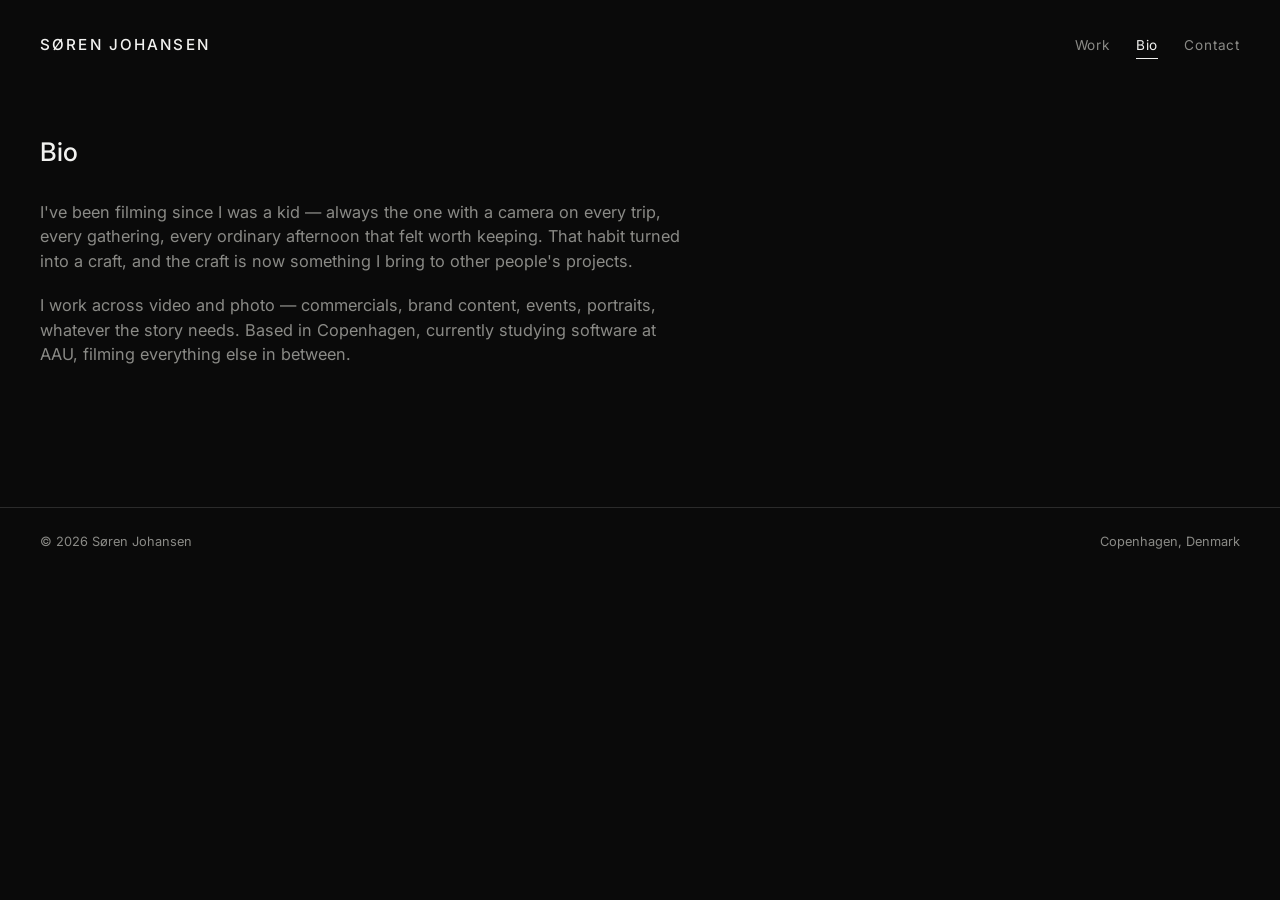
==== bio.html @ b9fcd424 "prev" ====
<!DOCTYPE html>
<html lang="en">
<head>
<meta charset="UTF-8">
<meta name="viewport" content="width=device-width, initial-scale=1">
<title>Bio — SØREN JOHANSEN</title>
<link rel="preconnect" href="https://fonts.googleapis.com">
<link rel="preconnect" href="https://fonts.gstatic.com" crossorigin>
<link href="https://fonts.googleapis.com/css2?family=Inter:wght@400;500;600&display=swap" rel="stylesheet">
<link rel="stylesheet" href="style.css">
</head>
<body>

<header class="site-header">
  <div class="wrap">
    <a href="index.html" class="site-title">SØREN JOHANSEN</a>
    <nav class="site-nav">
      <a href="index.html">Work</a>
      <a href="bio.html" class="active">Bio</a>
      <a href="contact.html">Contact</a>
    </nav>
  </div>
</header>

<main class="wrap">
  <div class="page-content">
    <h1>Bio</h1>
    <p>
      I've been filming since I was a kid — always the one with a camera on every
      trip, every gathering, every ordinary afternoon that felt worth keeping.
      That habit turned into a craft, and the craft is now something I bring to
      other people's projects.
    </p>
    <p>
      I work across video and photo — commercials, brand content, events,
      portraits, whatever the story needs. Based in Copenhagen, currently
      studying software at AAU, filming everything else in between.
    </p>
  </div>
</main>

<footer>
  <div class="wrap">
    <span>© <span id="year"></span> Søren Johansen</span>
    <span>Copenhagen, Denmark</span>
  </div>
</footer>

<script src="script.js"></script>
<script>document.getElementById("year").textContent = new Date().getFullYear();</script>
</body>
</html>
---- style.css ----
/* ============================================
   Søren Johansen — Portfolio
   Minimal, image-first design
   ============================================ */

:root {
  --bg: #0a0a0a;
  --text: #f2f2f0;
  --text-muted: #8a8a86;
  --line: rgba(242, 242, 240, 0.14);
  --font: 'Inter', -apple-system, BlinkMacSystemFont, sans-serif;
}

* { box-sizing: border-box; }

body {
  margin: 0;
  background: var(--bg);
  color: var(--text);
  font-family: var(--font);
  line-height: 1.5;
  -webkit-font-smoothing: antialiased;
}

img { max-width: 100%; display: block; }
a { color: inherit; text-decoration: none; }

.wrap {
  max-width: 1280px;
  margin: 0 auto;
  padding: 0 40px;
}

/* ---------- Header ---------- */

header.site-header {
  padding: 34px 0;
}

.site-header .wrap {
  display: flex;
  align-items: baseline;
  justify-content: space-between;
  flex-wrap: wrap;
  gap: 14px;
}

.site-title {
  font-size: 0.95rem;
  letter-spacing: 0.14em;
  font-weight: 500;
}

nav.site-nav {
  display: flex;
  gap: 26px;
}

nav.site-nav a {
  font-size: 0.85rem;
  letter-spacing: 0.06em;
  color: var(--text-muted);
  transition: color 0.2s ease;
  padding-bottom: 3px;
  border-bottom: 1px solid transparent;
}

nav.site-nav a:hover,
nav.site-nav a.active {
  color: var(--text);
  border-bottom-color: var(--text);
}

/* ---------- Filters (work page only) ---------- */

.filter-bar {
  display: flex;
  gap: 22px;
  margin: 6px 0 40px;
}

.filter-bar button {
  background: none;
  border: none;
  padding: 0 0 3px;
  color: var(--text-muted);
  font-family: var(--font);
  font-size: 0.85rem;
  letter-spacing: 0.06em;
  cursor: pointer;
  border-bottom: 1px solid transparent;
}

.filter-bar button:hover { color: var(--text); }

.filter-bar button.active {
  color: var(--text);
  border-bottom-color: var(--text);
}

/* ---------- Project grid ---------- */

.grid {
  display: grid;
  grid-template-columns: repeat(auto-fill, minmax(340px, 1fr));
  gap: 2px;
  padding-bottom: 100px;
}

.card {
  cursor: pointer;
  position: relative;
  aspect-ratio: 4 / 3;
  background-size: cover;
  background-position: center;
  overflow: hidden;
}

.card .overlay {
  position: absolute;
  inset: 0;
  display: flex;
  flex-direction: column;
  justify-content: flex-end;
  padding: 22px;
  background: linear-gradient(to top, rgba(0,0,0,0.72) 0%, rgba(0,0,0,0) 55%);
  opacity: 0;
  transition: opacity 0.25s ease;
}

.card:hover .overlay { opacity: 1; }

.card h3 {
  font-weight: 500;
  font-size: 1.05rem;
  margin: 0 0 4px;
}

.card .sub {
  font-size: 0.8rem;
  color: rgba(242, 242, 240, 0.7);
  letter-spacing: 0.04em;
  margin: 0;
  text-transform: uppercase;
}

.empty-state {
  grid-column: 1 / -1;
  text-align: center;
  padding: 100px 20px;
  color: var(--text-muted);
}

/* ---------- Simple text pages (Bio / Contact) ---------- */

.page-content {
  max-width: 640px;
  padding: 40px 0 120px;
}

.page-content h1 {
  font-weight: 500;
  font-size: 1.6rem;
  margin: 0 0 28px;
}

.page-content p {
  color: var(--text-muted);
  font-size: 1.02rem;
  margin: 0 0 20px;
}

.page-content .links {
  margin-top: 36px;
  display: flex;
  flex-direction: column;
  gap: 10px;
}

.page-content .links a {
  font-size: 0.95rem;
  border-bottom: 1px solid var(--line);
  padding-bottom: 2px;
  width: fit-content;
}

.page-content .links a:hover { border-bottom-color: var(--text); }

/* ---------- Lightbox ---------- */

.lightbox {
  position: fixed;
  inset: 0;
  background: rgba(5, 5, 5, 0.96);
  display: none;
  align-items: center;
  justify-content: center;
  z-index: 200;
  padding: 32px;
}

.lightbox.open { display: flex; }

.lightbox-inner {
  max-width: 920px;
  width: 100%;
  max-height: 88vh;
  overflow-y: auto;
}

.lightbox-media {
  width: 100%;
  aspect-ratio: 16 / 9;
  background: #000;
}

.lightbox-media iframe,
.lightbox-media img { width: 100%; height: 100%; object-fit: cover; border: none; }

.lightbox-body { padding: 22px 4px 0; }

.lightbox-body h2 { font-weight: 500; font-size: 1.2rem; margin: 0 0 6px; }
.lightbox-body p { color: var(--text-muted); margin: 0; }

.lightbox-close {
  position: fixed;
  top: 30px;
  right: 40px;
  background: none;
  border: none;
  color: var(--text);
  font-size: 1.8rem;
  cursor: pointer;
  line-height: 1;
}

/* ---------- Footer ---------- */

footer {
  border-top: 1px solid var(--line);
  padding: 24px 0;
  color: var(--text-muted);
  font-size: 0.8rem;
}

footer .wrap {
  display: flex;
  justify-content: space-between;
  flex-wrap: wrap;
  gap: 8px;
}

/* ============================================
   Admin overlay panel
   ============================================ */

.admin-overlay {
  position: fixed;
  inset: 0;
  z-index: 999;
  background: rgba(5, 5, 5, 0.88);
  display: none;
  align-items: flex-start;
  justify-content: center;
  overflow-y: auto;
  padding: 60px 20px;
}

.admin-overlay.open { display: flex; }

.admin-panel {
  position: relative;
  background: #141414;
  border: 1px solid var(--line);
  border-radius: 6px;
  width: 100%;
  max-width: 640px;
  padding: 32px;
}

.admin-panel h2 {
  font-weight: 500;
  font-size: 1.1rem;
  margin: 0 0 4px;
}

.admin-panel .admin-sub {
  color: var(--text-muted);
  font-size: 0.82rem;
  margin: 0 0 24px;
}

.admin-panel fieldset {
  border: 1px solid var(--line);
  border-radius: 6px;
  padding: 20px;
  margin: 0 0 20px;
}

.admin-panel legend {
  padding: 0 6px;
  font-size: 0.8rem;
  color: var(--text-muted);
}

.admin-panel label {
  display: block;
  font-size: 0.78rem;
  color: var(--text-muted);
  margin: 12px 0 5px;
}

.admin-panel input,
.admin-panel select,
.admin-panel textarea {
  width: 100%;
  background: var(--bg);
  border: 1px solid var(--line);
  color: var(--text);
  padding: 9px 11px;
  border-radius: 4px;
  font-family: var(--font);
  font-size: 0.9rem;
}

.admin-panel textarea { resize: vertical; min-height: 64px; }

.admin-row { display: flex; gap: 12px; }
.admin-row > div { flex: 1; }

.admin-actions {
  display: flex;
  gap: 10px;
  margin-top: 16px;
  flex-wrap: wrap;
}

.admin-btn {
  border: none;
  cursor: pointer;
  padding: 10px 18px;
  border-radius: 4px;
  font-family: var(--font);
  font-size: 0.85rem;
}

.admin-btn.primary { background: var(--text); color: #0a0a0a; }
.admin-btn.ghost { background: transparent; border: 1px solid var(--line); color: var(--text); }
.admin-btn.danger { background: transparent; border: 1px solid #6b2c2c; color: #e08787; }

.admin-list-item {
  display: flex;
  justify-content: space-between;
  align-items: center;
  padding: 12px 14px;
  border: 1px solid var(--line);
  border-radius: 4px;
  margin-bottom: 8px;
  gap: 10px;
}

.admin-list-item .l-title { font-size: 0.9rem; }
.admin-list-item .l-meta { font-size: 0.78rem; color: var(--text-muted); }
.admin-list-item .l-actions { display: flex; gap: 6px; flex-shrink: 0; }
.admin-list-item .l-actions button {
  background: none; border: 1px solid var(--line); color: var(--text);
  padding: 5px 10px; border-radius: 4px; cursor: pointer; font-size: 0.78rem;
}

.admin-status {
  font-size: 0.82rem;
  margin-top: 14px;
  min-height: 18px;
  color: var(--text-muted);
}

.admin-status.ok { color: #7fbf7f; }
.admin-status.err { color: #e08787; }

.admin-close-x {
  position: absolute;
  top: 22px;
  right: 28px;
  background: none;
  border: none;
  color: var(--text-muted);
  font-size: 1.4rem;
  cursor: pointer;
}

@media (max-width: 640px) {
  .wrap { padding: 0 20px; }
  header.site-header { padding: 24px 0; }
  .grid { grid-template-columns: 1fr; }
  .admin-row { flex-direction: column; }
}
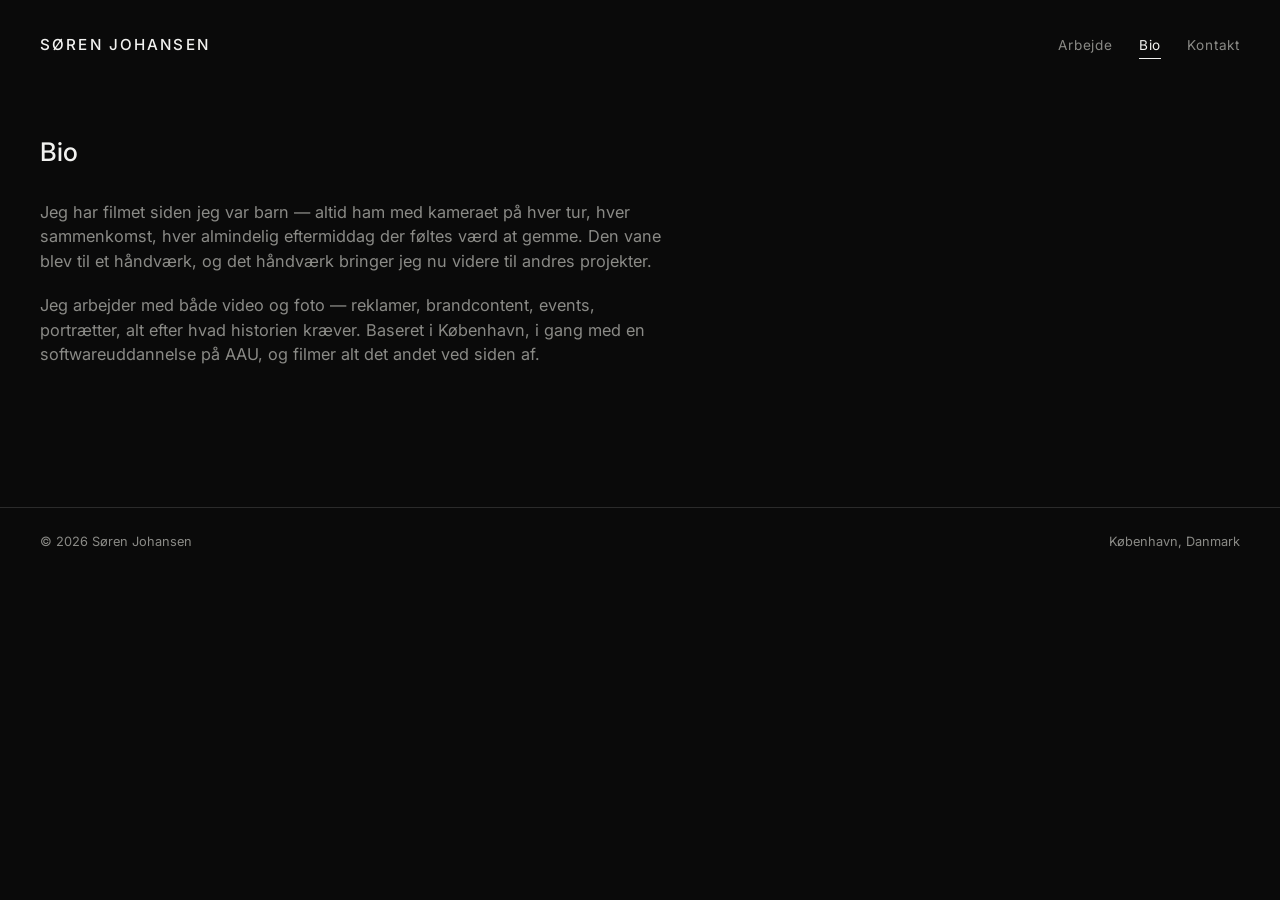
==== commit 89c7486e: "no readme" ====
--- a/bio.html
+++ b/bio.html
@@ -1,5 +1,5 @@
 <!DOCTYPE html>
-<html lang="en">
+<html lang="da">
 <head>
 <meta charset="UTF-8">
 <meta name="viewport" content="width=device-width, initial-scale=1">
@@ -15,9 +15,9 @@
   <div class="wrap">
     <a href="index.html" class="site-title">SØREN JOHANSEN</a>
     <nav class="site-nav">
-      <a href="index.html">Work</a>
+      <a href="index.html">Arbejde</a>
       <a href="bio.html" class="active">Bio</a>
-      <a href="contact.html">Contact</a>
+      <a href="contact.html">Kontakt</a>
     </nav>
   </div>
 </header>
@@ -26,15 +26,15 @@
   <div class="page-content">
     <h1>Bio</h1>
     <p>
-      I've been filming since I was a kid — always the one with a camera on every
-      trip, every gathering, every ordinary afternoon that felt worth keeping.
-      That habit turned into a craft, and the craft is now something I bring to
-      other people's projects.
+      Jeg har filmet siden jeg var barn — altid ham med kameraet på hver tur,
+      hver sammenkomst, hver almindelig eftermiddag der føltes værd at gemme.
+      Den vane blev til et håndværk, og det håndværk bringer jeg nu videre til
+      andres projekter.
     </p>
     <p>
-      I work across video and photo — commercials, brand content, events,
-      portraits, whatever the story needs. Based in Copenhagen, currently
-      studying software at AAU, filming everything else in between.
+      Jeg arbejder med både video og foto — reklamer, brandcontent, events,
+      portrætter, alt efter hvad historien kræver. Baseret i København, i gang
+      med en softwareuddannelse på AAU, og filmer alt det andet ved siden af.
     </p>
   </div>
 </main>
@@ -42,7 +42,7 @@
 <footer>
   <div class="wrap">
     <span>© <span id="year"></span> Søren Johansen</span>
-    <span>Copenhagen, Denmark</span>
+    <span>København, Danmark</span>
   </div>
 </footer>
 
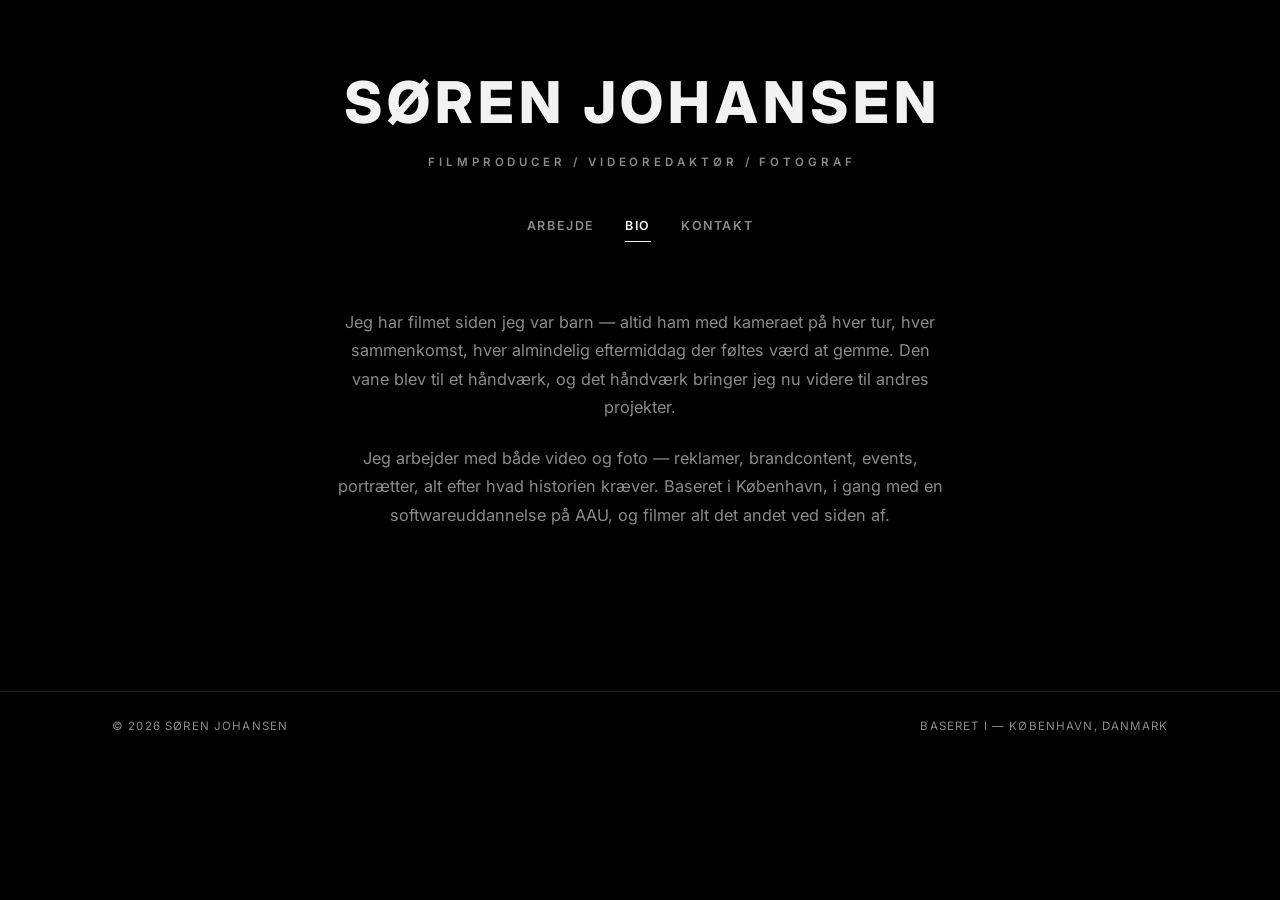
==== commit 9652c130: "redesign" ====
--- a/bio.html
+++ b/bio.html
@@ -3,27 +3,20 @@
 <head>
 <meta charset="UTF-8">
 <meta name="viewport" content="width=device-width, initial-scale=1">
-<title>Bio — SØREN JOHANSEN</title>
+<title>Bio — Søren Johansen</title>
+<!-- Fallback hvis JS ikke er kørt endnu; stien styres fra SITE.favicon i script.js -->
+<link rel="icon" href="assets/favicon.ico" sizes="any">
 <link rel="preconnect" href="https://fonts.googleapis.com">
 <link rel="preconnect" href="https://fonts.gstatic.com" crossorigin>
-<link href="https://fonts.googleapis.com/css2?family=Inter:wght@400;500;600&display=swap" rel="stylesheet">
+<link href="https://fonts.googleapis.com/css2?family=Inter:wght@400;500;600;700;800&display=swap" rel="stylesheet">
 <link rel="stylesheet" href="style.css">
 </head>
-<body>
+<body data-page="bio">
 
-<header class="site-header">
-  <div class="wrap">
-    <a href="index.html" class="site-title">SØREN JOHANSEN</a>
-    <nav class="site-nav">
-      <a href="index.html">Arbejde</a>
-      <a href="bio.html" class="active">Bio</a>
-      <a href="contact.html">Kontakt</a>
-    </nav>
-  </div>
-</header>
+<header class="site-header" id="site-header"></header>
 
 <main class="wrap">
-  <div class="page-content">
+  <div class="page-content reveal" style="--d:400ms">
     <h1>Bio</h1>
     <p>
       Jeg har filmet siden jeg var barn — altid ham med kameraet på hver tur,
@@ -39,14 +32,8 @@
   </div>
 </main>
 
-<footer>
-  <div class="wrap">
-    <span>© <span id="year"></span> Søren Johansen</span>
-    <span>København, Danmark</span>
-  </div>
-</footer>
+<footer id="site-footer"></footer>
 
 <script src="script.js"></script>
-<script>document.getElementById("year").textContent = new Date().getFullYear();</script>
 </body>
 </html>
--- a/style.css
+++ b/style.css
@@ -1,17 +1,20 @@
 /* ============================================
    Søren Johansen — Portfolio
-   Minimal, image-first design
+   Minimal, image-first, centered hero design
    ============================================ */
 
 :root {
-  --bg: #0a0a0a;
+  --bg: #000000;
   --text: #f2f2f0;
   --text-muted: #8a8a86;
   --line: rgba(242, 242, 240, 0.14);
   --font: 'Inter', -apple-system, BlinkMacSystemFont, sans-serif;
+  --ease: cubic-bezier(0.22, 0.61, 0.36, 1);
 }
 
 * { box-sizing: border-box; }
+
+html { scroll-behavior: smooth; }
 
 body {
   margin: 0;
@@ -20,100 +23,188 @@
   font-family: var(--font);
   line-height: 1.5;
   -webkit-font-smoothing: antialiased;
+  text-rendering: optimizeLegibility;
 }
 
 img { max-width: 100%; display: block; }
 a { color: inherit; text-decoration: none; }
 
 .wrap {
-  max-width: 1280px;
+  max-width: 1120px;
   margin: 0 auto;
-  padding: 0 40px;
-}
-
-/* ---------- Header ---------- */
+  padding: 0 32px;
+}
+
+:focus-visible {
+  outline: 1px solid var(--text);
+  outline-offset: 4px;
+}
+
+/* ---------- Entrance animation primitives ---------- */
+
+@keyframes rise {
+  from { opacity: 0; transform: translateY(14px); }
+  to   { opacity: 1; transform: translateY(0); }
+}
+
+@keyframes fadeOnly {
+  from { opacity: 0; }
+  to   { opacity: 1; }
+}
+
+.reveal {
+  opacity: 0;
+  animation: rise 1s var(--ease) forwards;
+  animation-delay: var(--d, 0ms);
+}
+
+/* ---------- Hero header ---------- */
 
 header.site-header {
-  padding: 34px 0;
-}
-
-.site-header .wrap {
-  display: flex;
-  align-items: baseline;
-  justify-content: space-between;
+  padding: 96px 0 68px;
+  text-align: center;
+}
+
+.site-title {
+  display: inline-block;
+  font-weight: 800;
+  font-size: clamp(2.1rem, 8.4vw, 5.6rem);
+  line-height: 1;
+  letter-spacing: 0.085em;
+  text-indent: 0.085em;
+  margin: 0;
+  white-space: nowrap;
+}
+
+.site-tagline {
+  margin: 22px 0 0;
+  font-size: clamp(0.6rem, 1.5vw, 0.72rem);
+  font-weight: 600;
+  letter-spacing: 0.34em;
+  text-indent: 0.34em;
+  color: var(--text-muted);
+}
+
+nav.site-nav {
+  display: flex;
+  justify-content: center;
   flex-wrap: wrap;
-  gap: 14px;
-}
-
-.site-title {
-  font-size: 0.95rem;
-  letter-spacing: 0.14em;
-  font-weight: 500;
-}
-
-nav.site-nav {
-  display: flex;
+  gap: 30px;
+  margin-top: 46px;
+}
+
+nav.site-nav a {
+  position: relative;
+  font-size: 0.78rem;
+  font-weight: 600;
+  letter-spacing: 0.13em;
+  text-transform: uppercase;
+  color: var(--text-muted);
+  padding-bottom: 6px;
+  transition: color 0.45s var(--ease);
+}
+
+nav.site-nav a::after {
+  content: "";
+  position: absolute;
+  left: 0;
+  bottom: 0;
+  width: 100%;
+  height: 1px;
+  background: currentColor;
+  transform: scaleX(0);
+  transform-origin: center;
+  transition: transform 0.5s var(--ease);
+}
+
+nav.site-nav a:hover { color: var(--text); }
+nav.site-nav a:hover::after { transform: scaleX(1); }
+
+nav.site-nav a.active { color: var(--text); }
+nav.site-nav a.active::after { transform: scaleX(1); }
+
+/* subpages keep the same identity, a touch quieter */
+body.subpage header.site-header { padding: 74px 0 56px; }
+body.subpage .site-title { font-size: clamp(1.7rem, 6vw, 3.6rem); }
+
+/* ---------- Filters ---------- */
+
+.filter-bar {
+  display: flex;
+  justify-content: center;
   gap: 26px;
-}
-
-nav.site-nav a {
-  font-size: 0.85rem;
-  letter-spacing: 0.06em;
-  color: var(--text-muted);
-  transition: color 0.2s ease;
-  padding-bottom: 3px;
-  border-bottom: 1px solid transparent;
-}
-
-nav.site-nav a:hover,
-nav.site-nav a.active {
-  color: var(--text);
-  border-bottom-color: var(--text);
-}
-
-/* ---------- Filters (work page only) ---------- */
-
-.filter-bar {
-  display: flex;
-  gap: 22px;
-  margin: 6px 0 40px;
+  margin: 0 0 40px;
 }
 
 .filter-bar button {
+  position: relative;
   background: none;
   border: none;
-  padding: 0 0 3px;
+  padding: 0 0 6px;
   color: var(--text-muted);
   font-family: var(--font);
-  font-size: 0.85rem;
-  letter-spacing: 0.06em;
+  font-size: 0.72rem;
+  font-weight: 600;
+  letter-spacing: 0.15em;
+  text-transform: uppercase;
   cursor: pointer;
-  border-bottom: 1px solid transparent;
+  transition: color 0.45s var(--ease);
+}
+
+.filter-bar button::after {
+  content: "";
+  position: absolute;
+  left: 0;
+  bottom: 0;
+  width: 100%;
+  height: 1px;
+  background: currentColor;
+  transform: scaleX(0);
+  transition: transform 0.5s var(--ease);
 }
 
 .filter-bar button:hover { color: var(--text); }
-
-.filter-bar button.active {
-  color: var(--text);
-  border-bottom-color: var(--text);
-}
+.filter-bar button:hover::after { transform: scaleX(1); }
+.filter-bar button.active { color: var(--text); }
+.filter-bar button.active::after { transform: scaleX(1); }
 
 /* ---------- Project grid ---------- */
 
 .grid {
   display: grid;
-  grid-template-columns: repeat(auto-fill, minmax(340px, 1fr));
-  gap: 2px;
-  padding-bottom: 100px;
+  grid-template-columns: repeat(2, 1fr);
+  gap: 16px;
+  padding-bottom: 120px;
 }
 
 .card {
+  position: relative;
   cursor: pointer;
-  position: relative;
-  aspect-ratio: 4 / 3;
+  aspect-ratio: 16 / 9;
+  overflow: hidden;
+  background: #0d0d0d;
+  opacity: 0;
+  animation: rise 1.05s var(--ease) forwards;
+  animation-delay: calc(var(--i, 0) * 130ms + 260ms);
+}
+
+/* first tile reads as the reel — full width */
+.grid .card:first-child { grid-column: 1 / -1; }
+
+.card-media {
+  position: absolute;
+  inset: 0;
   background-size: cover;
   background-position: center;
-  overflow: hidden;
+  transform: scale(1);
+  transition: transform 1.1s var(--ease), filter 0.7s var(--ease);
+  filter: brightness(0.94);
+}
+
+.card:hover .card-media,
+.card:focus-visible .card-media {
+  transform: scale(1.045);
+  filter: brightness(0.62);
 }
 
 .card .overlay {
@@ -122,91 +213,148 @@
   display: flex;
   flex-direction: column;
   justify-content: flex-end;
-  padding: 22px;
-  background: linear-gradient(to top, rgba(0,0,0,0.72) 0%, rgba(0,0,0,0) 55%);
+  padding: 26px 28px;
+  background: linear-gradient(to top, rgba(0, 0, 0, 0.55) 0%, rgba(0, 0, 0, 0) 60%);
   opacity: 0;
-  transition: opacity 0.25s ease;
-}
-
-.card:hover .overlay { opacity: 1; }
+  transition: opacity 0.55s var(--ease);
+}
+
+.card:hover .overlay,
+.card:focus-visible .overlay { opacity: 1; }
 
 .card h3 {
-  font-weight: 500;
-  font-size: 1.05rem;
-  margin: 0 0 4px;
+  font-weight: 600;
+  font-size: 1.15rem;
+  letter-spacing: 0.01em;
+  margin: 0 0 6px;
+  transform: translateY(10px);
+  transition: transform 0.6s var(--ease);
 }
 
 .card .sub {
-  font-size: 0.8rem;
-  color: rgba(242, 242, 240, 0.7);
-  letter-spacing: 0.04em;
+  font-size: 0.7rem;
+  color: rgba(242, 242, 240, 0.72);
+  letter-spacing: 0.16em;
   margin: 0;
   text-transform: uppercase;
-}
+  transform: translateY(10px);
+  transition: transform 0.6s var(--ease) 0.05s;
+}
+
+.card:hover h3,
+.card:hover .sub,
+.card:focus-visible h3,
+.card:focus-visible .sub { transform: translateY(0); }
 
 .empty-state {
   grid-column: 1 / -1;
   text-align: center;
-  padding: 100px 20px;
-  color: var(--text-muted);
-}
-
-/* ---------- Simple text pages (Bio / Contact) ---------- */
+  padding: 90px 20px;
+  color: var(--text-muted);
+  font-size: 0.9rem;
+  animation: fadeOnly 0.8s var(--ease) forwards;
+}
+
+/* touch devices have no hover — keep the captions readable */
+@media (hover: none) {
+  .card .overlay { opacity: 1; }
+  .card h3, .card .sub { transform: none; }
+}
+
+/* ---------- Simple text pages (Bio / Kontakt) ---------- */
 
 .page-content {
-  max-width: 640px;
-  padding: 40px 0 120px;
-}
-
+  max-width: 620px;
+  margin: 0 auto;
+  text-align: center;
+  padding: 10px 0 140px;
+}
+
+/* the nav already names the page — the heading stays for screen readers */
 .page-content h1 {
-  font-weight: 500;
-  font-size: 1.6rem;
-  margin: 0 0 28px;
+  position: absolute;
+  width: 1px;
+  height: 1px;
+  margin: -1px;
+  padding: 0;
+  overflow: hidden;
+  clip: rect(0 0 0 0);
+  white-space: nowrap;
+  border: 0;
 }
 
 .page-content p {
   color: var(--text-muted);
   font-size: 1.02rem;
-  margin: 0 0 20px;
+  line-height: 1.75;
+  margin: 0 0 22px;
 }
 
 .page-content .links {
-  margin-top: 36px;
+  margin-top: 44px;
   display: flex;
   flex-direction: column;
-  gap: 10px;
+  align-items: center;
+  gap: 16px;
 }
 
 .page-content .links a {
-  font-size: 0.95rem;
-  border-bottom: 1px solid var(--line);
-  padding-bottom: 2px;
-  width: fit-content;
-}
-
-.page-content .links a:hover { border-bottom-color: var(--text); }
+  position: relative;
+  font-size: 0.82rem;
+  font-weight: 600;
+  letter-spacing: 0.15em;
+  text-transform: uppercase;
+  padding-bottom: 5px;
+  color: var(--text);
+}
+
+.page-content .links a::after {
+  content: "";
+  position: absolute;
+  left: 0;
+  bottom: 0;
+  width: 100%;
+  height: 1px;
+  background: currentColor;
+  transform: scaleX(0);
+  transition: transform 0.5s var(--ease);
+}
+
+.page-content .links a:hover::after { transform: scaleX(1); }
 
 /* ---------- Lightbox ---------- */
 
 .lightbox {
   position: fixed;
   inset: 0;
-  background: rgba(5, 5, 5, 0.96);
-  display: none;
+  background: rgba(0, 0, 0, 0.97);
+  display: flex;
   align-items: center;
   justify-content: center;
   z-index: 200;
   padding: 32px;
-}
-
-.lightbox.open { display: flex; }
+  opacity: 0;
+  visibility: hidden;
+  pointer-events: none;
+  transition: opacity 0.45s var(--ease), visibility 0.45s;
+}
+
+.lightbox.open {
+  opacity: 1;
+  visibility: visible;
+  pointer-events: auto;
+}
 
 .lightbox-inner {
-  max-width: 920px;
+  max-width: 960px;
   width: 100%;
   max-height: 88vh;
   overflow-y: auto;
-}
+  transform: translateY(16px);
+  transition: transform 0.55s var(--ease);
+}
+
+.lightbox.open .lightbox-inner { transform: translateY(0); }
 
 .lightbox-media {
   width: 100%;
@@ -217,41 +365,58 @@
 .lightbox-media iframe,
 .lightbox-media img { width: 100%; height: 100%; object-fit: cover; border: none; }
 
-.lightbox-body { padding: 22px 4px 0; }
-
-.lightbox-body h2 { font-weight: 500; font-size: 1.2rem; margin: 0 0 6px; }
-.lightbox-body p { color: var(--text-muted); margin: 0; }
+.lightbox-body { padding: 24px 4px 0; text-align: center; }
+
+.lightbox-body h2 { font-weight: 600; font-size: 1.15rem; margin: 0 0 8px; }
+.lightbox-body p { color: var(--text-muted); margin: 0; font-size: 0.95rem; }
 
 .lightbox-close {
   position: fixed;
-  top: 30px;
-  right: 40px;
+  top: 26px;
+  right: 34px;
   background: none;
   border: none;
-  color: var(--text);
-  font-size: 1.8rem;
+  color: var(--text-muted);
+  font-size: 1.9rem;
   cursor: pointer;
   line-height: 1;
-}
+  transition: color 0.4s var(--ease), transform 0.4s var(--ease);
+}
+
+.lightbox-close:hover { color: var(--text); transform: rotate(90deg); }
 
 /* ---------- Footer ---------- */
 
 footer {
   border-top: 1px solid var(--line);
-  padding: 24px 0;
-  color: var(--text-muted);
-  font-size: 0.8rem;
+  padding: 26px 0;
+  color: var(--text-muted);
+  font-size: 0.72rem;
+  letter-spacing: 0.1em;
+  text-transform: uppercase;
 }
 
 footer .wrap {
   display: flex;
   justify-content: space-between;
   flex-wrap: wrap;
-  gap: 8px;
+  gap: 10px;
+}
+
+/* ---------- Reduced motion ---------- */
+
+@media (prefers-reduced-motion: reduce) {
+  html { scroll-behavior: auto; }
+  .reveal, .card, .empty-state {
+    animation: none !important;
+    opacity: 1 !important;
+    transform: none !important;
+  }
+  .card-media, .card h3, .card .sub, .lightbox-inner { transition: none; transform: none !important; }
 }
 
 /* ============================================
-   Admin overlay panel
+   Admin overlay panel  (unchanged mechanism)
    ============================================ */
 
 .admin-overlay {
@@ -276,6 +441,7 @@
   width: 100%;
   max-width: 640px;
   padding: 32px;
+  text-align: left;
 }
 
 .admin-panel h2 {
@@ -314,7 +480,7 @@
 .admin-panel select,
 .admin-panel textarea {
   width: 100%;
-  background: var(--bg);
+  background: #0a0a0a;
   border: 1px solid var(--line);
   color: var(--text);
   padding: 9px 11px;
@@ -388,9 +554,21 @@
   cursor: pointer;
 }
 
+/* ---------- Responsive ---------- */
+
+@media (max-width: 860px) {
+  .grid { grid-template-columns: 1fr; gap: 12px; }
+  .grid .card:first-child { grid-column: auto; }
+}
+
 @media (max-width: 640px) {
   .wrap { padding: 0 20px; }
-  header.site-header { padding: 24px 0; }
-  .grid { grid-template-columns: 1fr; }
+  header.site-header { padding: 64px 0 46px; }
+  body.subpage header.site-header { padding: 54px 0 40px; }
+  .site-title { letter-spacing: 0.06em; text-indent: 0.06em; }
+  nav.site-nav { gap: 22px; margin-top: 34px; }
+  .lightbox { padding: 18px; }
+  .lightbox-close { top: 14px; right: 18px; }
   .admin-row { flex-direction: column; }
-}
+  footer .wrap { justify-content: center; text-align: center; }
+}
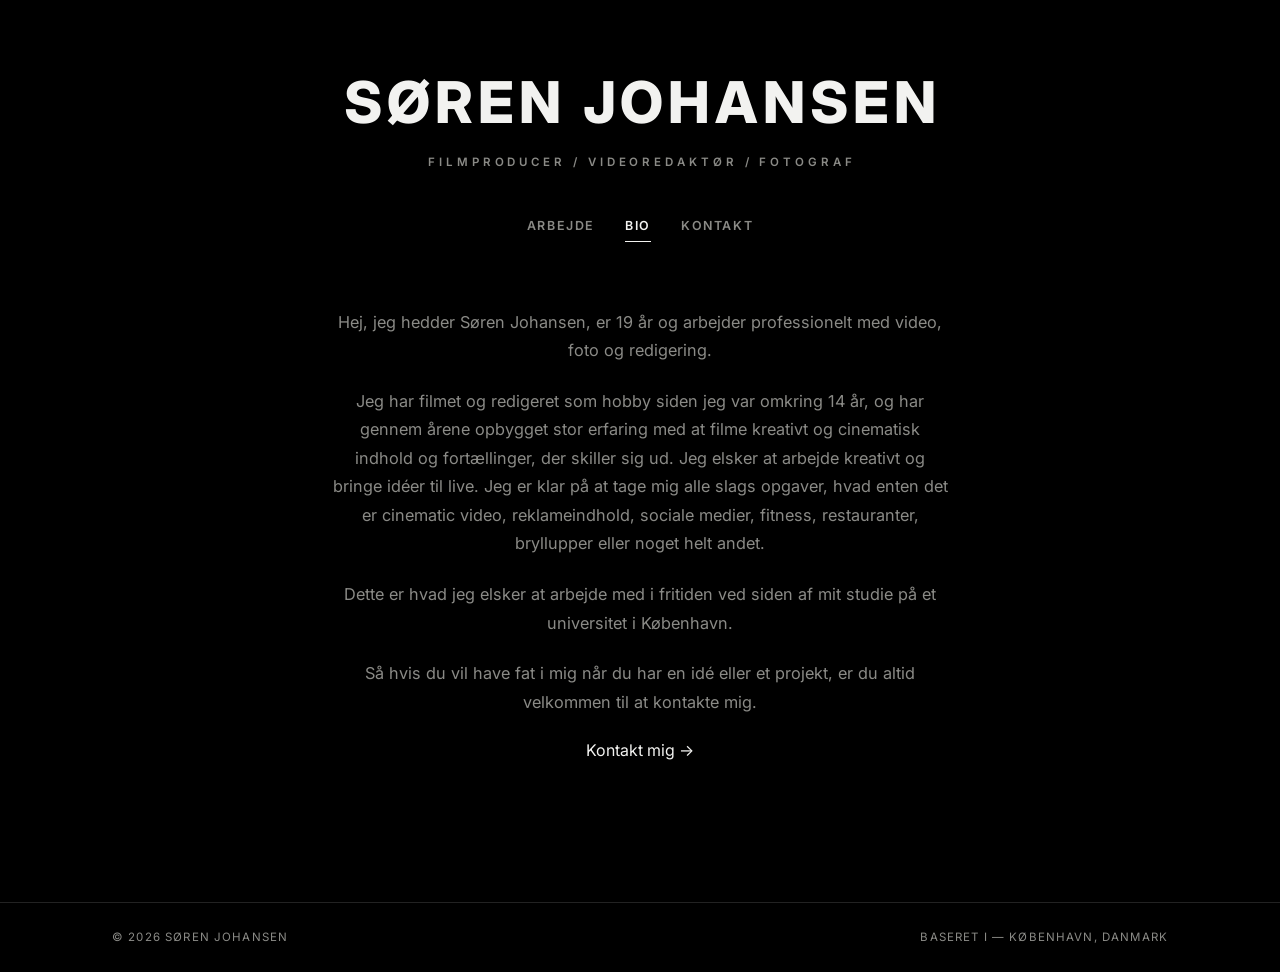
==== commit 2fae4818: "make site extensionless" ====
--- a/bio.html
+++ b/bio.html
@@ -19,16 +19,26 @@
   <div class="page-content reveal" style="--d:400ms">
     <h1>Bio</h1>
     <p>
-      Jeg har filmet siden jeg var barn — altid ham med kameraet på hver tur,
-      hver sammenkomst, hver almindelig eftermiddag der føltes værd at gemme.
-      Den vane blev til et håndværk, og det håndværk bringer jeg nu videre til
-      andres projekter.
+      Hej, jeg hedder Søren Johansen, er 19 år og arbejder professionelt med
+      video, foto og redigering.
     </p>
     <p>
-      Jeg arbejder med både video og foto — reklamer, brandcontent, events,
-      portrætter, alt efter hvad historien kræver. Baseret i København, i gang
-      med en softwareuddannelse på AAU, og filmer alt det andet ved siden af.
+      Jeg har filmet og redigeret som hobby siden jeg var omkring 14 år, og
+      har gennem årene opbygget stor erfaring med at filme kreativt og
+      cinematisk indhold og fortællinger, der skiller sig ud. Jeg elsker at
+      arbejde kreativt og bringe idéer til live. Jeg er klar på at tage mig
+      alle slags opgaver, hvad enten det er cinematic video, reklameindhold,
+      sociale medier, fitness, restauranter, bryllupper eller noget helt andet.
     </p>
+    <p>
+      Dette er hvad jeg elsker at arbejde med i fritiden ved siden af mit
+      studie på et universitet i København.
+    </p>
+    <p>
+      Så hvis du vil have fat i mig når du har en idé eller et projekt, er du
+      altid velkommen til at kontakte mig.
+    </p>
+    <a href="contact" class="cta-button">Kontakt mig →</a>
   </div>
 </main>
 
--- a/style.css
+++ b/style.css
@@ -129,6 +129,17 @@
 
 /* ---------- Filters ---------- */
 
+.filter-label {
+  text-align: center;
+  font-size: 0.66rem;
+  font-weight: 600;
+  letter-spacing: 0.28em;
+  text-indent: 0.28em;
+  text-transform: uppercase;
+  color: var(--text-muted);
+  margin: 0 0 16px;
+}
+
 .filter-bar {
   display: flex;
   justify-content: center;
@@ -188,8 +199,8 @@
   animation-delay: calc(var(--i, 0) * 130ms + 260ms);
 }
 
-/* first tile reads as the reel — full width */
-.grid .card:first-child { grid-column: 1 / -1; }
+/* video projects read as the reel — full width; photos stay small */
+.grid .card.card-video { grid-column: 1 / -1; }
 
 .card-media {
   position: absolute;
@@ -205,6 +216,37 @@
 .card:focus-visible .card-media {
   transform: scale(1.045);
   filter: brightness(0.62);
+}
+
+.play-icon {
+  position: absolute;
+  top: 50%;
+  left: 50%;
+  transform: translate(-50%, -50%);
+  width: 64px;
+  height: 64px;
+  border-radius: 50%;
+  background: rgba(10, 10, 10, 0.55);
+  border: 1.5px solid rgba(242, 242, 240, 0.75);
+  display: flex;
+  align-items: center;
+  justify-content: center;
+  pointer-events: none;
+  backdrop-filter: blur(2px);
+  transition: transform 0.45s var(--ease), background 0.45s var(--ease);
+}
+
+.play-icon svg {
+  width: 22px;
+  height: 22px;
+  fill: var(--text);
+  margin-left: 3px; /* optical centering for the triangle */
+}
+
+.card:hover .play-icon,
+.card:focus-visible .play-icon {
+  transform: translate(-50%, -50%) scale(1.08);
+  background: rgba(10, 10, 10, 0.75);
 }
 
 .card .overlay {
@@ -364,6 +406,27 @@
 
 .lightbox-media iframe,
 .lightbox-media img { width: 100%; height: 100%; object-fit: cover; border: none; }
+
+.lightbox-volume {
+  align-items: center;
+  justify-content: center;
+  gap: 12px;
+  padding: 14px 4px 0;
+}
+
+.lightbox-volume .volume-icon { font-size: 0.9rem; opacity: 0.7; }
+
+.lightbox-volume input[type="range"] {
+  width: 160px;
+  accent-color: var(--text);
+}
+
+.lightbox-volume #volume-value {
+  font-size: 0.76rem;
+  color: var(--text-muted);
+  min-width: 34px;
+  text-align: right;
+}
 
 .lightbox-body { padding: 24px 4px 0; text-align: center; }
 
@@ -532,6 +595,9 @@
   background: none; border: 1px solid var(--line); color: var(--text);
   padding: 5px 10px; border-radius: 4px; cursor: pointer; font-size: 0.78rem;
 }
+.admin-list-item .l-actions button:disabled {
+  opacity: 0.3; cursor: default;
+}
 
 .admin-status {
   font-size: 0.82rem;
@@ -543,6 +609,141 @@
 .admin-status.ok { color: #7fbf7f; }
 .admin-status.err { color: #e08787; }
 
+.admin-field-status {
+  font-size: 0.76rem;
+  margin-top: 6px;
+  color: var(--text-muted);
+}
+
+.admin-field-status.ok { color: #7fbf7f; }
+.admin-field-status.err { color: #e08787; }
+
+.admin-upload-row {
+  display: flex;
+  align-items: center;
+  gap: 10px;
+  margin-top: 6px;
+  flex-wrap: wrap;
+}
+
+.admin-upload-row .admin-upload-btn {
+  border: 1px solid var(--line);
+  background: transparent;
+  color: var(--text);
+  padding: 8px 14px;
+  border-radius: 4px;
+  font-family: var(--font);
+  font-size: 0.82rem;
+  cursor: pointer;
+  white-space: nowrap;
+}
+
+.admin-upload-row .admin-upload-btn:hover { border-color: var(--text-muted); }
+
+.admin-upload-row input[type="file"] { display: none; }
+
+/* ---------- Asset library picker ---------- */
+
+.asset-picker-overlay { z-index: 1100; }
+
+.asset-picker-panel { max-width: 720px; }
+
+.asset-picker-controls {
+  display: flex;
+  align-items: flex-end;
+  gap: 10px;
+  flex-wrap: wrap;
+}
+
+.asset-picker-controls > div { flex: 1; min-width: 160px; }
+
+.asset-picker-grid {
+  display: grid;
+  grid-template-columns: repeat(auto-fill, minmax(108px, 1fr));
+  gap: 14px 10px;
+  max-height: 380px;
+  overflow-y: auto;
+  margin-top: 14px;
+  padding: 6px 6px 0 0;
+}
+
+.asset-picker-item {
+  position: relative;
+}
+
+.asset-picker-select {
+  width: 100%;
+  background: #0a0a0a;
+  border: 1px solid var(--line);
+  border-radius: 4px;
+  padding: 6px;
+  cursor: pointer;
+  display: flex;
+  flex-direction: column;
+  gap: 6px;
+  color: var(--text);
+  font-family: var(--font);
+  text-align: left;
+}
+
+.asset-picker-select:hover { border-color: var(--text-muted); }
+
+.asset-picker-select img {
+  width: 100%;
+  aspect-ratio: 1 / 1;
+  object-fit: cover;
+  border-radius: 3px;
+  background: #1a1a1a;
+}
+
+.asset-picker-select span {
+  font-size: 0.68rem;
+  color: var(--text-muted);
+  overflow: hidden;
+  text-overflow: ellipsis;
+  white-space: nowrap;
+}
+
+.asset-picker-delete {
+  position: absolute;
+  top: -6px;
+  right: -6px;
+  z-index: 1;
+  width: 22px;
+  height: 22px;
+  border-radius: 50%;
+  border: 1px solid var(--line);
+  background: #141414;
+  color: var(--text-muted);
+  font-size: 0.95rem;
+  line-height: 1;
+  cursor: pointer;
+  display: flex;
+  align-items: center;
+  justify-content: center;
+}
+
+.asset-picker-delete:hover {
+  color: #e08787;
+  border-color: #6b2c2c;
+}
+
+.asset-picker-unused {
+  position: absolute;
+  top: 4px;
+  left: 4px;
+  z-index: 1;
+  background: rgba(10, 10, 10, 0.75);
+  border: 1px solid var(--line);
+  color: var(--text-muted);
+  font-size: 0.6rem;
+  letter-spacing: 0.05em;
+  text-transform: uppercase;
+  padding: 2px 6px;
+  border-radius: 3px;
+  pointer-events: none;
+}
+
 .admin-close-x {
   position: absolute;
   top: 22px;
@@ -558,7 +759,7 @@
 
 @media (max-width: 860px) {
   .grid { grid-template-columns: 1fr; gap: 12px; }
-  .grid .card:first-child { grid-column: auto; }
+  .grid .card.card-video { grid-column: auto; }
 }
 
 @media (max-width: 640px) {
@@ -571,4 +772,5 @@
   .lightbox-close { top: 14px; right: 18px; }
   .admin-row { flex-direction: column; }
   footer .wrap { justify-content: center; text-align: center; }
-}
+  .lightbox-volume { display: none !important; }
+}
